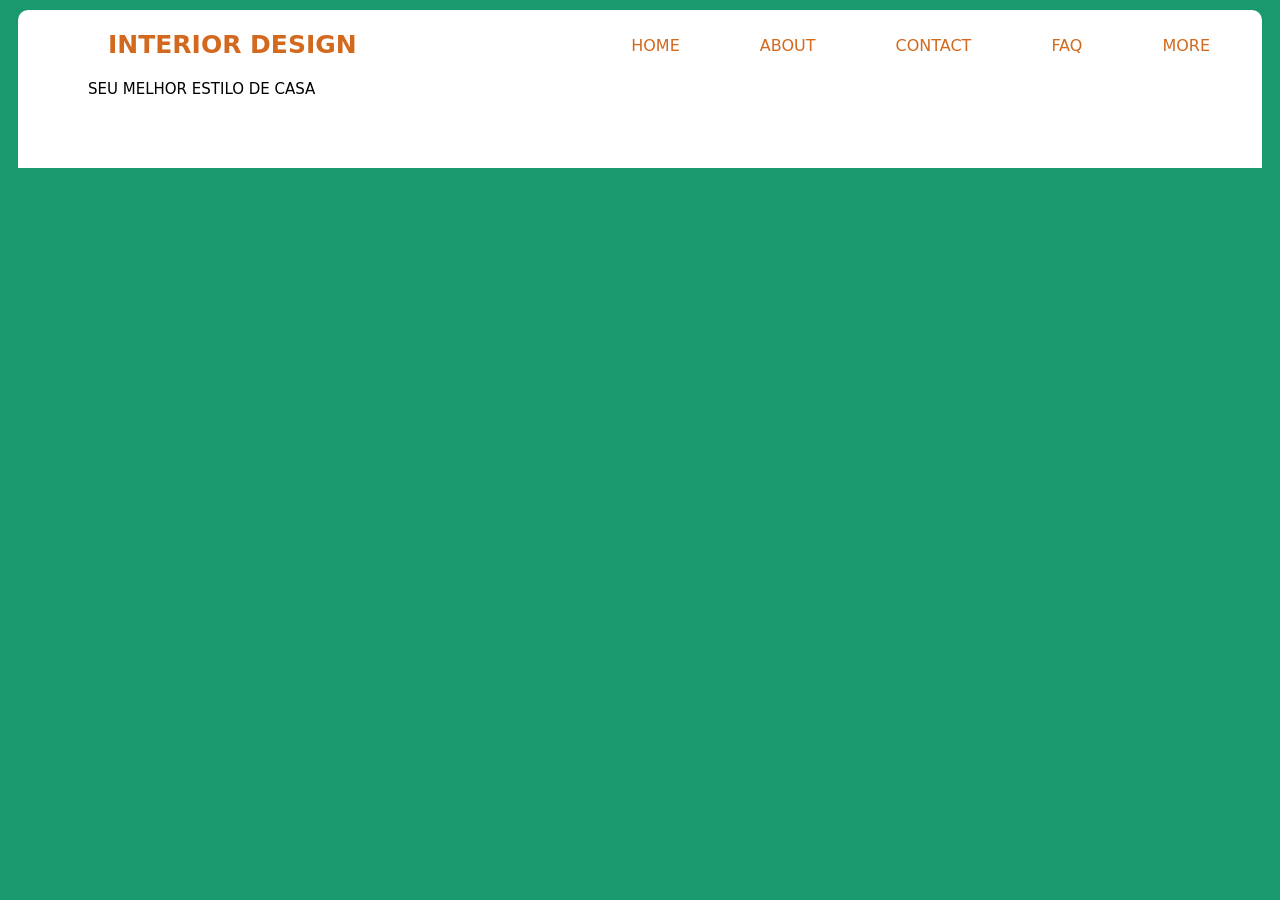
==== Meu projeto/index.html @ c2a48807 "meu projeto novo" ====
<!DOCTYPE html>
<html lang="pt br">
<head>
    <meta charset="UTF-8">
    <meta name="viewport" content="width=device-width, initial-scale=1.0">
    <title>INTEREOR DESIGN</title> <link href="https://fonts.googleapis.com/icon?family=Material+Icons"
      rel="stylesheet">
    <link rel="stylesheet" href="estilo/style.css">
</head>
<body>
    <header>
        <h2>INTERIOR DESIGN</h2>

        <p>SEU MELHOR ESTILO DE CASA</p>
  <ul>
    <li><a href="*">HOME</a></li>
    <li><a href="*">ABOUT</a></li>
    <li><a href="*">CONTACT</a></li>
    <li><a href="*">FAQ</a></li>
    <li><a href="*">MORE</a></li>
    
  </ul>
 </header>
    
</body>
</html>
---- Meu projeto/estilo/style.css ----
@charset "UTF-8";

*{
    font-family: system-ui, -apple-system, BlinkMacSystemFont, 'Segoe UI', Roboto, Oxygen, Ubuntu, Cantarell, 
    'Open Sans', 'Helvetica Neue', sans-serif;

}

html{
    background-color: rgb(26, 153, 111);
    height: 100vh;
    width: 100vw;
}
header{
    background-color: white;
    border-radius: 10px  10px 0px 0px;
    display: flex;
    padding: 60px;
    margin: 10px;

}

ul{
    display: flex;
    justify-content: flex-end;
    position: absolute;
    top: 0px;
    right: 10px;
    list-style: none;
    padding: 20px;
    
}

a{
    text-decoration: none;
    padding: 40px;
    color: chocolate;
    list-style: none;
}
ul > :hover {
    background-color:yellow;

    padding: 10px;
    border: 1px solid rgba(0, 0, 0, 0.562);
    border-radius: 10px;

}

header > h2{
    padding: 30px;
    margin: 0px;
    font-size: 25px;
    position: absolute;
    top: 0px;
    color: chocolate;
    margin-bottom: 0px;
    
}
header > p{
    display: block;
    padding: 10px;
    margin: 0px;
    font-size: 15px;
    text-align:left;
    color: black;
}
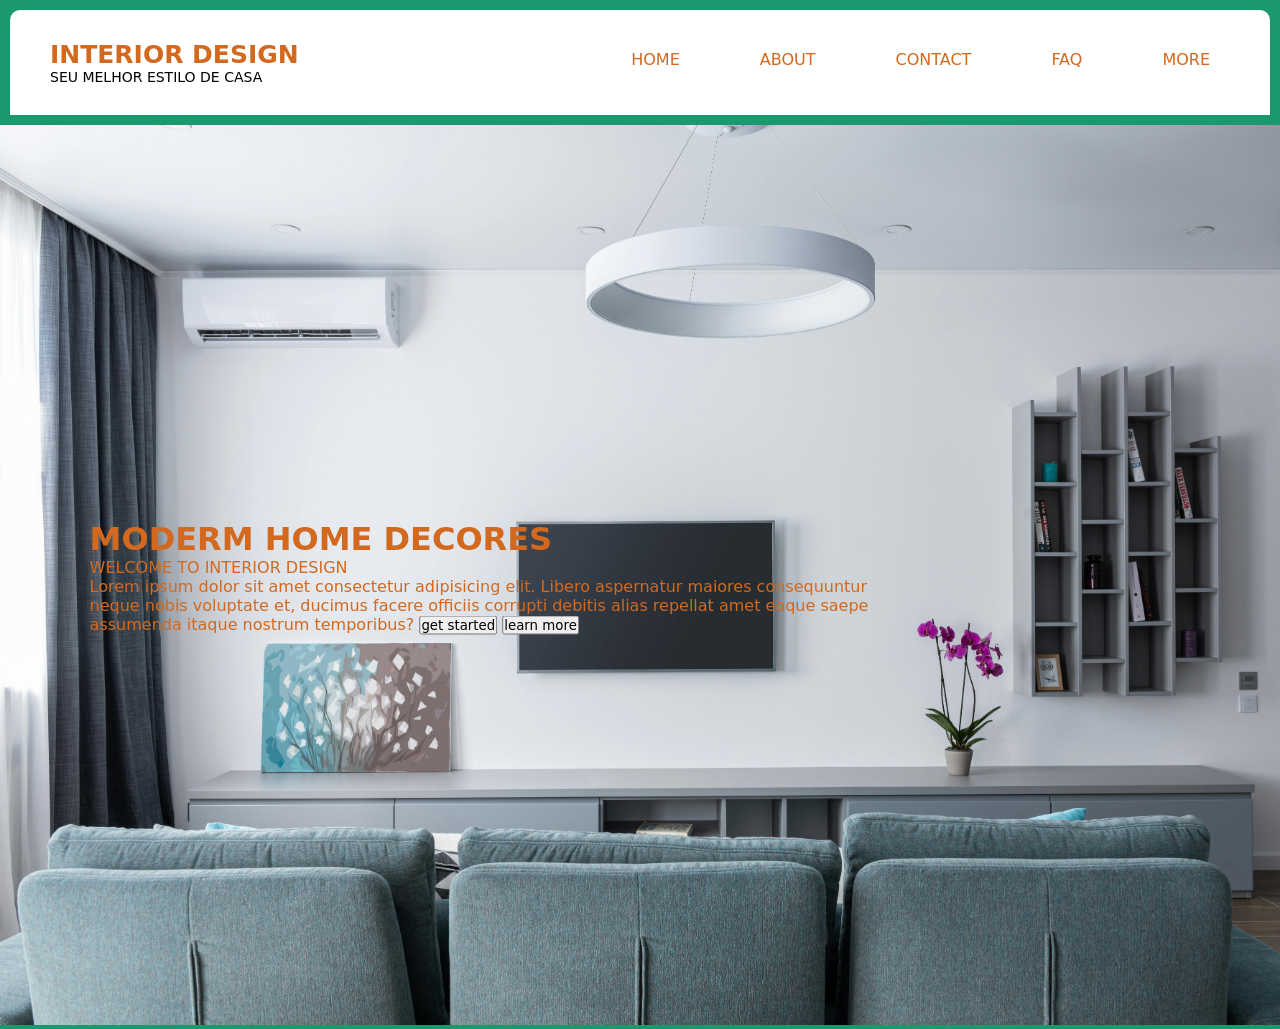
==== commit d76c7dc7: "atualização do meu aquivo novo" ====
--- a/Meu projeto/index.html
+++ b/Meu projeto/index.html
@@ -9,18 +9,33 @@
 </head>
 <body>
     <header>
+      <div class="logo">
         <h2>INTERIOR DESIGN</h2>
-
         <p>SEU MELHOR ESTILO DE CASA</p>
+        </div>
+        <nav>
   <ul>
     <li><a href="*">HOME</a></li>
     <li><a href="*">ABOUT</a></li>
     <li><a href="*">CONTACT</a></li>
     <li><a href="*">FAQ</a></li>
     <li><a href="*">MORE</a></li>
-    
   </ul>
+  </nav>
  </header>
+
+ <main class="hero">
+   <img src="MEU PROJETO/01 sala.jpg" alt="" >
+   <div class="texto">
+    <h1> MODERM HOME DECORES</h1>
+    <P>WELCOME TO INTERIOR DESIGN</P>
+    Lorem ipsum dolor sit amet consectetur adipisicing elit. 
+    Libero aspernatur maiores consequuntur neque nobis voluptate et, ducimus facere officiis corrupti debitis alias repellat amet eaque saepe assumenda itaque nostrum temporibus?
+    <button>get started</button>
+    <button>learn more</button>
+  </div>
+
+ </main>
     
 </body>
 </html>
--- a/Meu projeto/estilo/style.css
+++ b/Meu projeto/estilo/style.css
@@ -3,7 +3,9 @@
 *{
     font-family: system-ui, -apple-system, BlinkMacSystemFont, 'Segoe UI', Roboto, Oxygen, Ubuntu, Cantarell, 
     'Open Sans', 'Helvetica Neue', sans-serif;
-
+    margin: 0px;
+    padding: 0px;
+    box-sizing: border-box;
 }
 
 html{
@@ -20,18 +22,17 @@
 
 }
 
-ul{
+ nav >ul{
     display: flex;
     justify-content: flex-end;
     position: absolute;
-    top: 0px;
+    top: 30px;
     right: 10px;
     list-style: none;
     padding: 20px;
     
 }
-
-a{
+ a {
     text-decoration: none;
     padding: 40px;
     color: chocolate;
@@ -39,28 +40,40 @@
 }
 ul > :hover {
     background-color:yellow;
-
     padding: 10px;
     border: 1px solid rgba(0, 0, 0, 0.562);
     border-radius: 10px;
 
 }
+header{
+    display: flex;
+    justify-content: space-between;
+    align-items: center;
+    padding: 30px 40px;
+}
 
-header > h2{
-    padding: 30px;
-    margin: 0px;
+.logo > h2{
     font-size: 25px;
+    color: chocolate;
+}
+.logo > p{
+   font-size: 14px;
+   color: black;
+}
+
+.hero{
+    position: relative;
+}
+.hero  img{
+    width: 100%;
+    height: 100vh;
+    opacity: 0.5em;
+    background: rgba(0,0,0.5);
+}
+.texto{
     position: absolute;
-    top: 0px;
+    top: 50%;
+    left: 38%;
+    transform: translate(-50%, -50%);
     color: chocolate;
-    margin-bottom: 0px;
-    
-}
-header > p{
-    display: block;
-    padding: 10px;
-    margin: 0px;
-    font-size: 15px;
-    text-align:left;
-    color: black;
 }
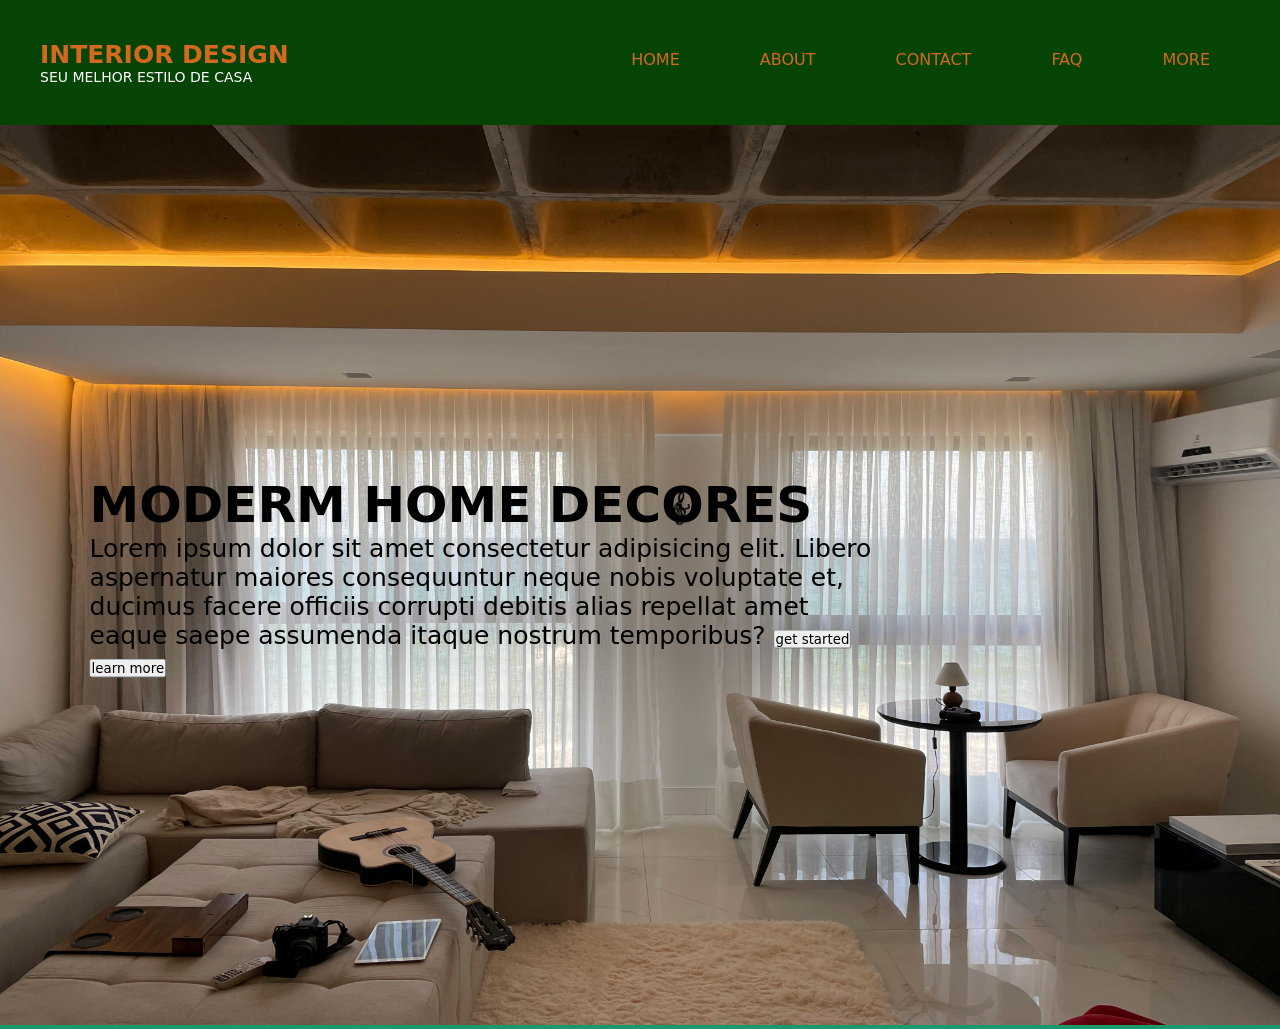
==== commit e45d5cfb: "ATUALIZAÇAÃO DO MEU PROJETO" ====
--- a/Meu projeto/index.html
+++ b/Meu projeto/index.html
@@ -25,15 +25,17 @@
  </header>
 
  <main class="hero">
-   <img src="MEU PROJETO/01 sala.jpg" alt="" >
+    <img src="../Meu projeto/MEU PROJETO/coluna2 02.jpg" alt="no-repeart">
    <div class="texto">
     <h1> MODERM HOME DECORES</h1>
-    <P>WELCOME TO INTERIOR DESIGN</P>
-    Lorem ipsum dolor sit amet consectetur adipisicing elit. 
-    Libero aspernatur maiores consequuntur neque nobis voluptate et, ducimus facere officiis corrupti debitis alias repellat amet eaque saepe assumenda itaque nostrum temporibus?
-    <button>get started</button>
-    <button>learn more</button>
-  </div>
+    
+        <P>WELCOME TO INTERIOR DESIGN</P>
+        Lorem ipsum dolor sit amet consectetur adipisicing elit.
+        Libero aspernatur maiores consequuntur neque nobis voluptate et, ducimus facere officiis corrupti debitis alias repellat amet eaque saepe assumenda itaque nostrum temporibus?
+        <button>get started</button>
+        <button>learn more</button>
+  
+   </div>
 
  </main>
     
--- a/Meu projeto/estilo/style.css
+++ b/Meu projeto/estilo/style.css
@@ -1,11 +1,18 @@
 @charset "UTF-8";
 
 *{
-    font-family: system-ui, -apple-system, BlinkMacSystemFont, 'Segoe UI', Roboto, Oxygen, Ubuntu, Cantarell, 
+   font-family: system-ui, -apple-system, BlinkMacSystemFont, 'Segoe UI', Roboto, Oxygen, Ubuntu, Cantarell, 
     'Open Sans', 'Helvetica Neue', sans-serif;
+
+    padding: 0px;
     margin: 0px;
+    box-sizing: border-box;
+}
+
+body{
     padding: 0px;
-    box-sizing: border-box;
+    margin: 0px;
+    overflow-x:hidden;
 }
 
 html{
@@ -14,15 +21,16 @@
     width: 100vw;
 }
 header{
-    background-color: white;
-    border-radius: 10px  10px 0px 0px;
+    background-color:rgb(5, 68, 5);
+     justify-content: space-between;
+    align-items: center;
     display: flex;
-    padding: 60px;
-    margin: 10px;
-
+    padding: 40px;
+    margin: 0px;
+    
 }
 
- nav >ul{
+ nav > ul{
     display: flex;
     justify-content: flex-end;
     position: absolute;
@@ -39,17 +47,10 @@
     list-style: none;
 }
 ul > :hover {
-    background-color:yellow;
+    background-color:rgba(168, 168, 8, 0.315);
     padding: 10px;
     border: 1px solid rgba(0, 0, 0, 0.562);
     border-radius: 10px;
-
-}
-header{
-    display: flex;
-    justify-content: space-between;
-    align-items: center;
-    padding: 30px 40px;
 }
 
 .logo > h2{
@@ -58,7 +59,7 @@
 }
 .logo > p{
    font-size: 14px;
-   color: black;
+   color: white;
 }
 
 .hero{
@@ -69,11 +70,22 @@
     height: 100vh;
     opacity: 0.5em;
     background: rgba(0,0,0.5);
+    text-align: center;
 }
 .texto{
     position: absolute;
     top: 50%;
     left: 38%;
     transform: translate(-50%, -50%);
-    color: chocolate;
-}+    color:black;
+
+    font-size: 25px;
+    margin: 0px;
+    padding: 0px; 
+    align-items: center;
+
+}
+.texto > p{
+    font-size: 0px;
+    
+}
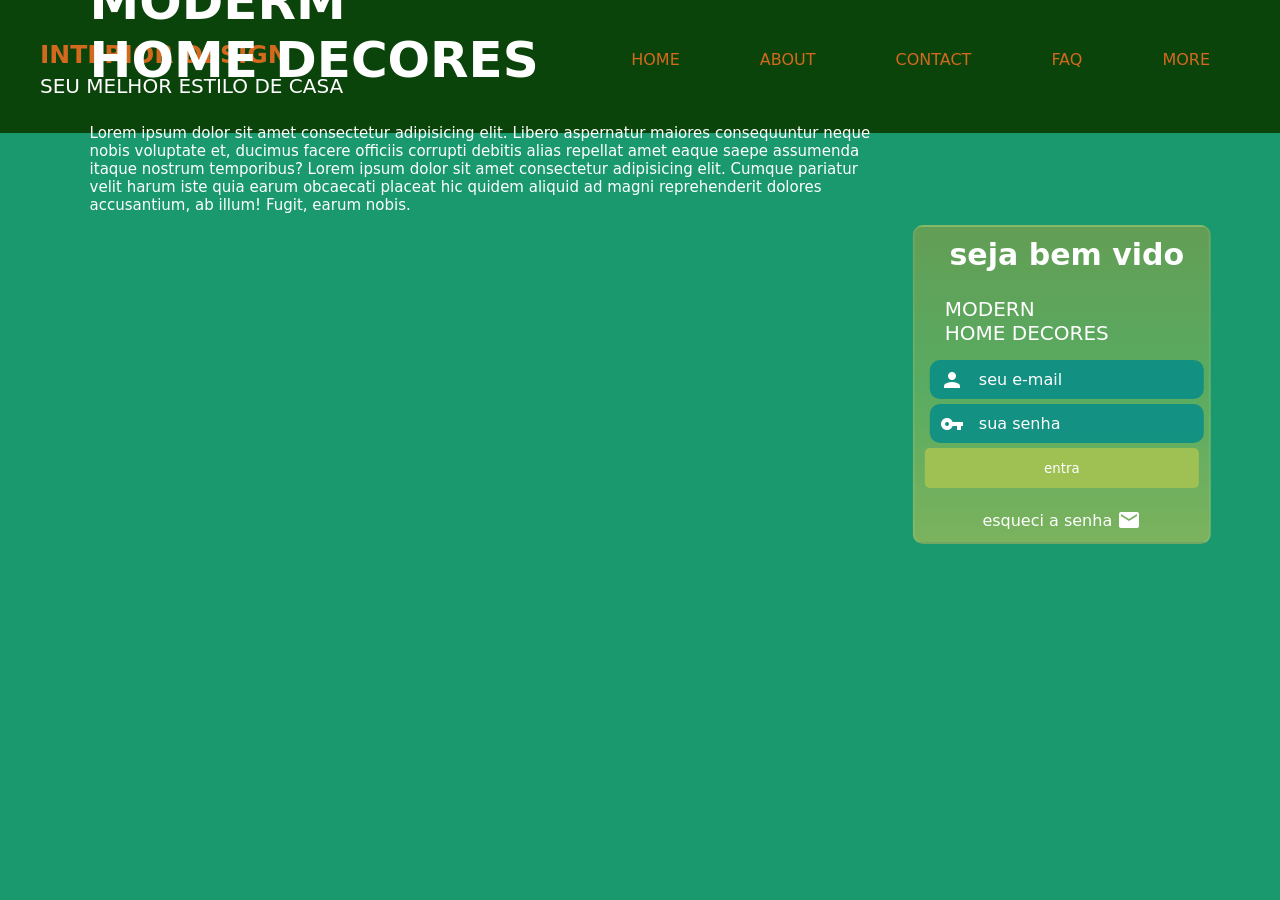
==== commit 8957ca4d: "atualisação do meu projetor" ====
--- a/Meu projeto/index.html
+++ b/Meu projeto/index.html
@@ -3,8 +3,10 @@
 <head>
     <meta charset="UTF-8">
     <meta name="viewport" content="width=device-width, initial-scale=1.0">
-    <title>INTEREOR DESIGN</title> <link href="https://fonts.googleapis.com/icon?family=Material+Icons"
+    <title>INTEREOR DESIGN</title>
+     <link href="https://fonts.googleapis.com/icon?family=Material+Icons"
       rel="stylesheet">
+      <link rel="stylesheet" href="estilo/midia.css">
     <link rel="stylesheet" href="estilo/style.css">
 </head>
 <body>
@@ -25,19 +27,56 @@
  </header>
 
  <main class="hero">
-    <img src="../Meu projeto/MEU PROJETO/coluna2 02.jpg" alt="no-repeart">
    <div class="texto">
-    <h1> MODERM HOME DECORES</h1>
+    <h1> MODERM </h1> 
+    <h1> HOME DECORES</h1>
+   
+ <P>WELCOME TO INTERIOR DESIGN</P>
+    <div>
+ <p>
+            Lorem ipsum dolor sit amet consectetur adipisicing elit.
+            Libero aspernatur maiores consequuntur neque nobis voluptate et, ducimus facere officiis corrupti debitis alias repellat amet eaque saepe assumenda itaque nostrum temporibus?
+            Lorem ipsum dolor sit amet consectetur adipisicing elit.
+             Cumque pariatur velit harum iste quia earum obcaecati placeat hic quidem aliquid ad magni reprehenderit dolores accusantium, ab illum! Fugit, earum nobis.
+ </p>
+  </div>
+   </div>
+ </main>
+   
+   
+    <section id="login">
+
+    <div id="formulario">
     
-        <P>WELCOME TO INTERIOR DESIGN</P>
-        Lorem ipsum dolor sit amet consectetur adipisicing elit.
-        Libero aspernatur maiores consequuntur neque nobis voluptate et, ducimus facere officiis corrupti debitis alias repellat amet eaque saepe assumenda itaque nostrum temporibus?
-        <button>get started</button>
-        <button>learn more</button>
-  
-   </div>
+       <h1>seja bem vido</h1>
+     <div><p>MODERN</p></div>
+    <div>
+      <p> HOME DECORES</p>
 
- </main>
+    </div>
+
+    <form action="login.php" method="post"></on>
+            <div class="campo">
+                  <span class="material-icons">person</span>
+
+                <input type="email" none="login" id="ilogin" placeholder="seu e-mail" autocomplete="email" required maxlength="30">
+               
+            </div>
+             <div class="campo">
+                 <span class="material-icons">vpn_key</span>
+            
+                <input type="password" none="senha" id="isenha" placeholder="sua senha" autocomplete="turrent-password" required minlength="8" 
+                maxlength="20">
+                
+                 </div>
+
+                 <input type="submit" value="entra"> 
+             <a href="esqueci.html" class="botao">
+                esqueci a senha <span class="material-icons">mail</span>
+             </a>
+            </div>
+    </section>
+ 
     
 </body>
 </html>
--- a/Meu projeto/estilo/midia.css
+++ b/Meu projeto/estilo/midia.css
@@ -0,0 +1,10 @@
+@charset "UTF-8";
+
+@media screen and (min-width: 768px) and (max-width: 992px){
+
+    section#login > div#formulario{
+       background-color: aliceblue;
+    }
+
+    
+}
--- a/Meu projeto/estilo/style.css
+++ b/Meu projeto/estilo/style.css
@@ -9,11 +9,7 @@
     box-sizing: border-box;
 }
 
-body{
-    padding: 0px;
-    margin: 0px;
-    overflow-x:hidden;
-}
+
 
 html{
     background-color: rgb(26, 153, 111);
@@ -21,7 +17,7 @@
     width: 100vw;
 }
 header{
-    background-color:rgb(5, 68, 5);
+    background-color:rgb(10, 68, 10);
      justify-content: space-between;
     align-items: center;
     display: flex;
@@ -58,12 +54,15 @@
     color: chocolate;
 }
 .logo > p{
-   font-size: 14px;
+    position: relative;
+    top: 5px;
+   font-size: 20px;
    color: white;
 }
 
 .hero{
     position: relative;
+    background-image: url('../Meu projeto/MEU PROJETO/sala  00.jpg');
 }
 .hero  img{
     width: 100%;
@@ -77,7 +76,7 @@
     top: 50%;
     left: 38%;
     transform: translate(-50%, -50%);
-    color:black;
+    color:white;
 
     font-size: 25px;
     margin: 0px;
@@ -85,7 +84,143 @@
     align-items: center;
 
 }
+.texto > h1{
+    position: relative;
+    top: -40px;
+
+}
 .texto > p{
-    font-size: 0px;
-    
-}
+    position: relative;
+    font-size: 30px;
+    top: -210px;
+    left: 0px;
+   
+}
+div > p{
+    position: relative;
+    font-size: 15px;
+    top: -40px;
+
+}
+
+section#login{
+    position: absolute;
+    top: 25%;
+    right: -50px;
+    transform: translate(-40%);
+    background-image: linear-gradient(to top, #eed04975, #9fc05379, #bda43773);
+    padding: 10px;
+    border-radius: 10px;
+    border:2px solid rgba(255, 255, 255, 0.075) ;
+
+}
+
+div#formulario > h1{
+    text-align: center;
+    margin-bottom: 0px;
+    position: relative;
+    font-size: 30px;
+    color: white;
+    height: 50px;
+    left:5px;
+    top: -20px;
+   margin-top: 20px;
+
+}
+div#formulario > p{
+    position: relative;
+    text-align: center;
+    font-size: 40px;
+    color: white;
+   
+}
+
+div#formulario p{
+     position: relative;
+     display: block;
+     font-size: 20px;
+     align-items: center;
+     color: white;
+     left: 20px;
+     top: -10px;
+}
+    
+form > div.campo{
+    position: relative;
+    background-color: rgba(0, 139, 139, 0.801);
+    border: 2px solid blue;
+    display: flex;
+    flex-direction: row;
+     gap: 10px;
+     align-items: center;
+    width: 100%;
+    padding: 5px 10px;
+     border: 10px;
+    margin: 5px;
+    color:white;
+    border-radius: 10px;
+    border-radius: 10px 10px;
+    cursor: pointer;
+}
+ section div > p{
+    position: relative;
+    font-size: 25px;
+    color: white;
+}
+
+form > a.botao{
+    display: flex;
+    flex-direction: row;
+    text-align: center;
+    align-items: center;
+    justify-content: center;
+    font-size: 1em;
+    gap: 5px;
+    width: 100%;
+    color:white;
+    padding: 0px;
+    margin-top: 20px;
+    text-decoration: none;
+    border-radius: 0px;
+}
+
+div.campo > input {
+  font-size: 1em;
+  height:60%;
+  border: 0px;
+  border-radius: 10px;
+  padding: 5px;
+  transform: translateY(-0px);
+  background-color: transparent;
+  
+}
+div.campo > input::placeholder{
+    
+    color: white;
+}
+
+
+form > input[type=submit] {
+    display: block;
+    font: size 1em;
+    width: 100%;
+    height: 40px;
+    background-color: #9FC053;
+     border: 1px solid black;
+    color: white;
+    border: none;
+    border-radius: 5px;
+    cursor: pointer;
+}
+
+form > input[ type=submit]:hover {
+    background-color: #cbf06ff1;
+    color: black;
+}
+
+form > a.botao:hover{
+    background-color:#8b92bbbe;
+    color: black;
+}
+
+
